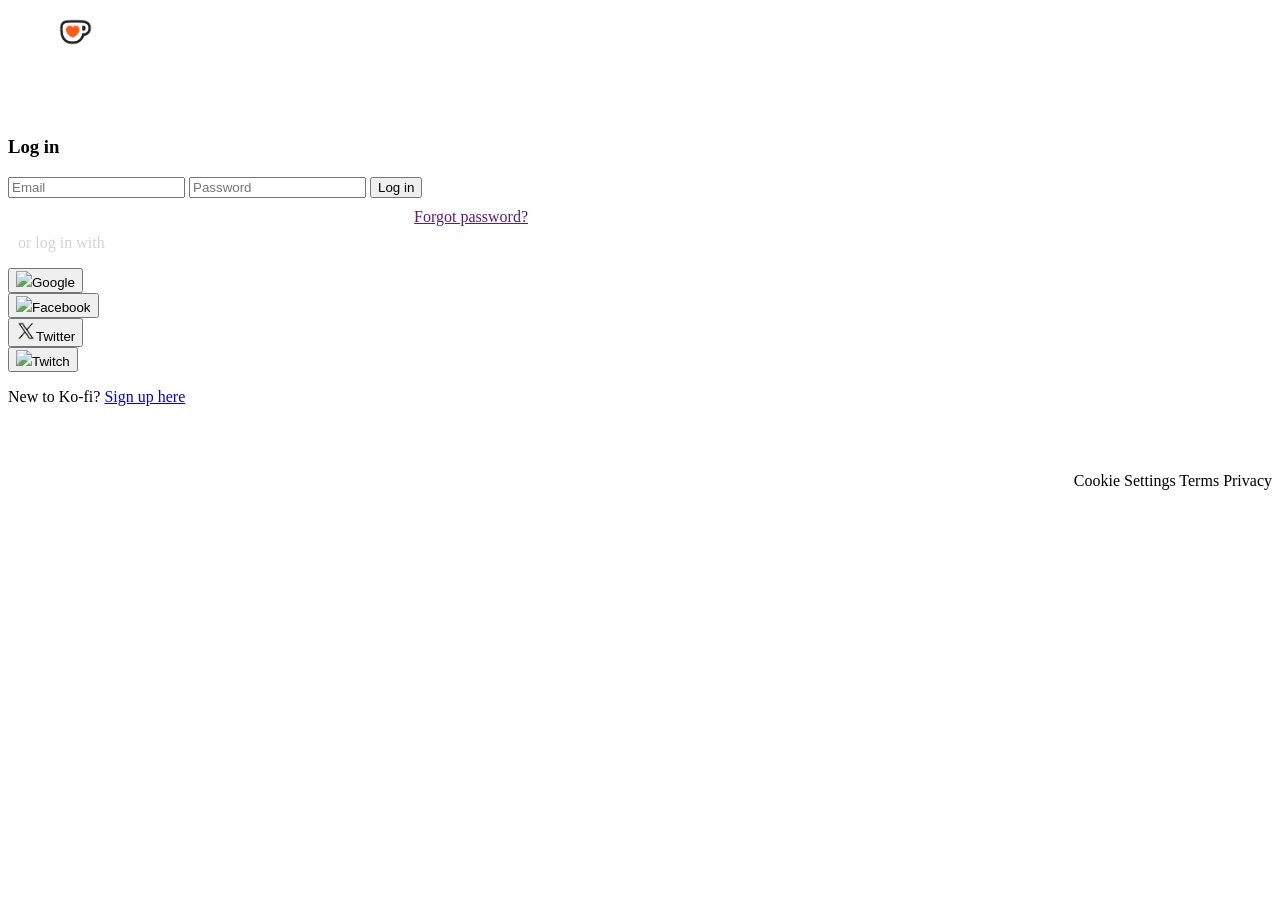
==== index.html @ beb5100d "Add files via upload" ====
<!DOCTYPE html>
<html>

<head>
	<title>Log in</title>
	<link href="kofi_symbol.png" type="image/png" rel="icon"/>
	<link href="Ko-fi Log In.Css" text="text/css" rel="stylesheet"/>
</head>

<body>
<div class="navbar">
	<a href="home.html"><img src="kofi_symbol.png" style="float: left; width: 35px; length: 35px; margin-left: 50px; margin-top: 10px;"></a>
</div>
	<br>
<h3 style="margin-top: 110px">Log in</h3>
	<div style="background-color: white; width: 550px; length: 600px"class="container">
<form>
<input type="text" placeholder="Email" id="username" />
<input type="password" placeholder="Password" id="Password" />

<button type="button" class="login-btn" onclick="login()">Log in</button>

</form>
<a href="" style="padding-top: 10px; float: right; padding-right: 30px;" >Forgot password?</a>
	<p style="padding-top: 20px; padding-left: 10px; color: #D3D3D3">or log in with</p>

<a href="https://google.com" style="text-decoration: none;"><button style=""class="button-link"><img src="google.png" style="width: 20px; length: 20px">Google</button></a><br>
<a href="https://Facebook.com" style="text-decoration: none;"><button class="button-link" ><img src="facebook.png" style="width: 25px; length: 25px">Facebook</button></a><br>
<a href="https://twitter.com" style="text-decoration: none;"><button class="button-link"><img src="Twitter-X-Logo.png" style="width: 20px; length: 20px">Twitter</button></a><br>
<a href="https://twitch.tv" style="text-decoration: none;"><button class="button-link"><img src="twitch.png" style="width: 25px; length: 25px">Twitch</button></a><br>
<p>New to Ko-fi? <a href="Ko-fi Sign Up.html">Sign up here</a></p>
</div>


<p style="float: right; margin-top: 50px;"><a>Cookie</a> <a>Settings</a> <a>Terms</a> <a>Privacy</a></p>

<script>
function login() {

	let username = document.getElementById("username").value;
	let password = document.getElementById("Password").value;

	if(username === "marygracesofalla@email.com" && password === "10262004") {
			window.location.href = "Ofalla Profile.html";
		}

	else if(username === "resamaecabjog@email.com" && password === "10242001") {
			window.location.href = "Cabjog Profile.html";
		}

	else if(username === "honeymaeedca@email.com" && password === "11012005") {
			window.location.href = "Edca Profile.html";
		}

	else{
			alert("Invalid email address or password.");
		}

}
</script>
</body>
</html>
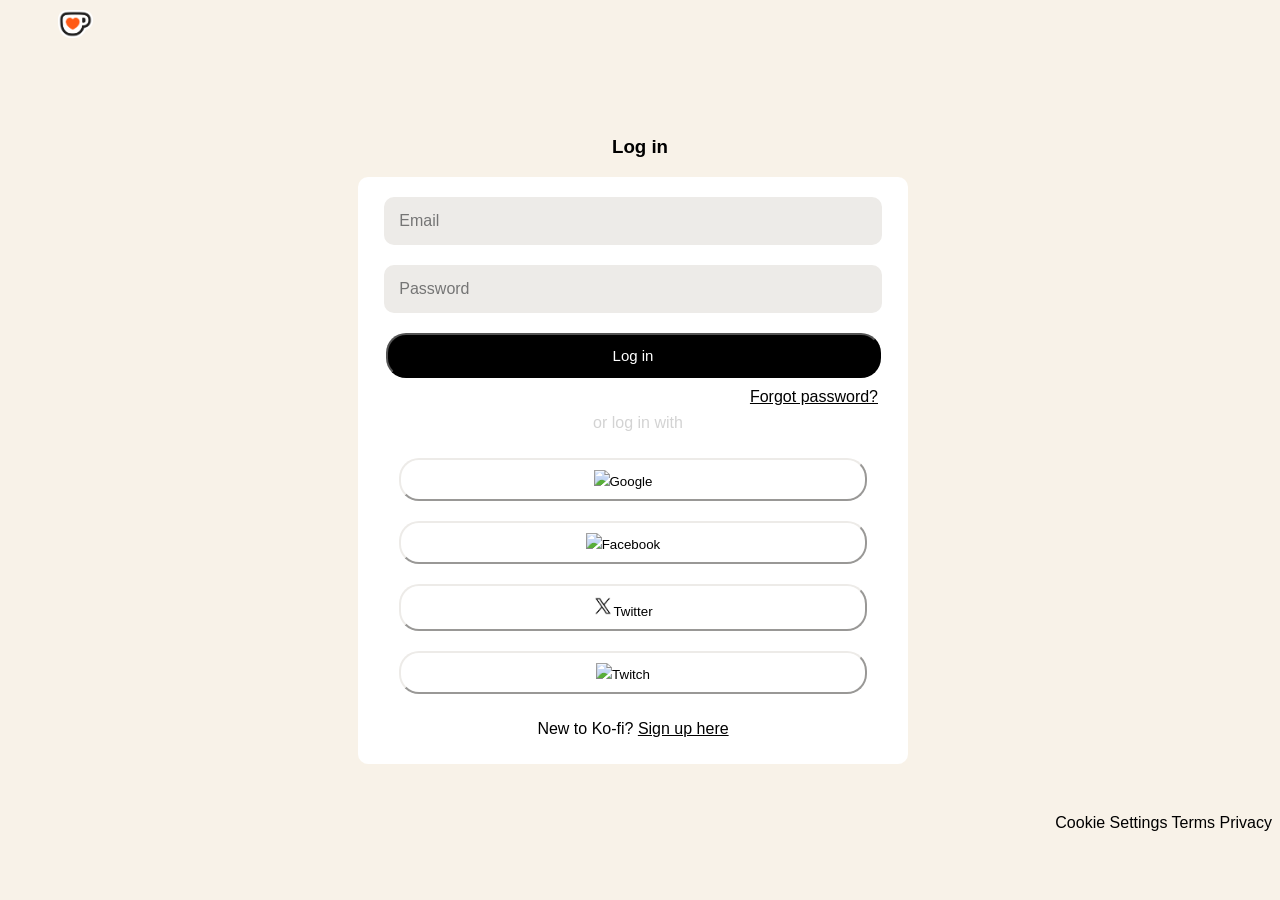
==== commit 0ff47215: "index.html" ====
--- a/index.html
+++ b/index.html
@@ -4,7 +4,7 @@
 <head>
 	<title>Log in</title>
 	<link href="kofi_symbol.png" type="image/png" rel="icon"/>
-	<link href="Ko-fi Log In.Css" text="text/css" rel="stylesheet"/>
+	<link href="Ko-fi Log In.css" text="text/css" rel="stylesheet"/>
 </head>
 
 <body>
--- a/Ko-fi Log In.css
+++ b/Ko-fi Log In.css
@@ -0,0 +1,71 @@
+body{
+	background-color: #F8F2E8;
+	font-family: arial, sans-serif;
+	text-align: center;
+}
+
+input[type="text"] {
+	width: 85%;
+	padding: 15px;
+	margin: 10px;
+	border: none;
+	border-radius: 10px;
+	font-size: 16px;
+	background-color: #EDEBE8;
+}
+
+input[type="password"] {
+	width: 85%;
+	padding: 15px;
+	margin: 10px;
+	border: none;
+	border-radius: 10px;
+	font-size: 16px;
+	background-color: #EDEBE8;
+}
+
+.login-btn {;
+	width: 90%;
+	background-color: black; 
+	color: white; 
+	padding: 12px;
+	border-radius: 20px;
+	margin-top: 10px;
+	cursor:pointer;
+	font-size: 15px;
+}
+
+.container{
+	border-radius: 10px;
+	margin-left: 350px;
+	padding-top: 10px;
+	padding-bottom: 10px;
+}
+
+a:link{
+	color: black;
+}
+a:visited{	
+	color: black;
+}
+
+.button-link{
+	width: 85%;
+	padding: 10px;
+	border-color: #EDEBE8;
+	text-decoration: none;
+	border-radius: 20px;
+	padding-right: 30px;
+	margin: 10px;
+	background-color: white;
+	cursor: pointer;
+}
+
+.navbar {
+  position: fixed;
+  top: 0;          
+  width: 100%;    
+  z-index: 1000;
+  background-color: #F8F2E8;
+  padding-bottom: 20px;
+}
